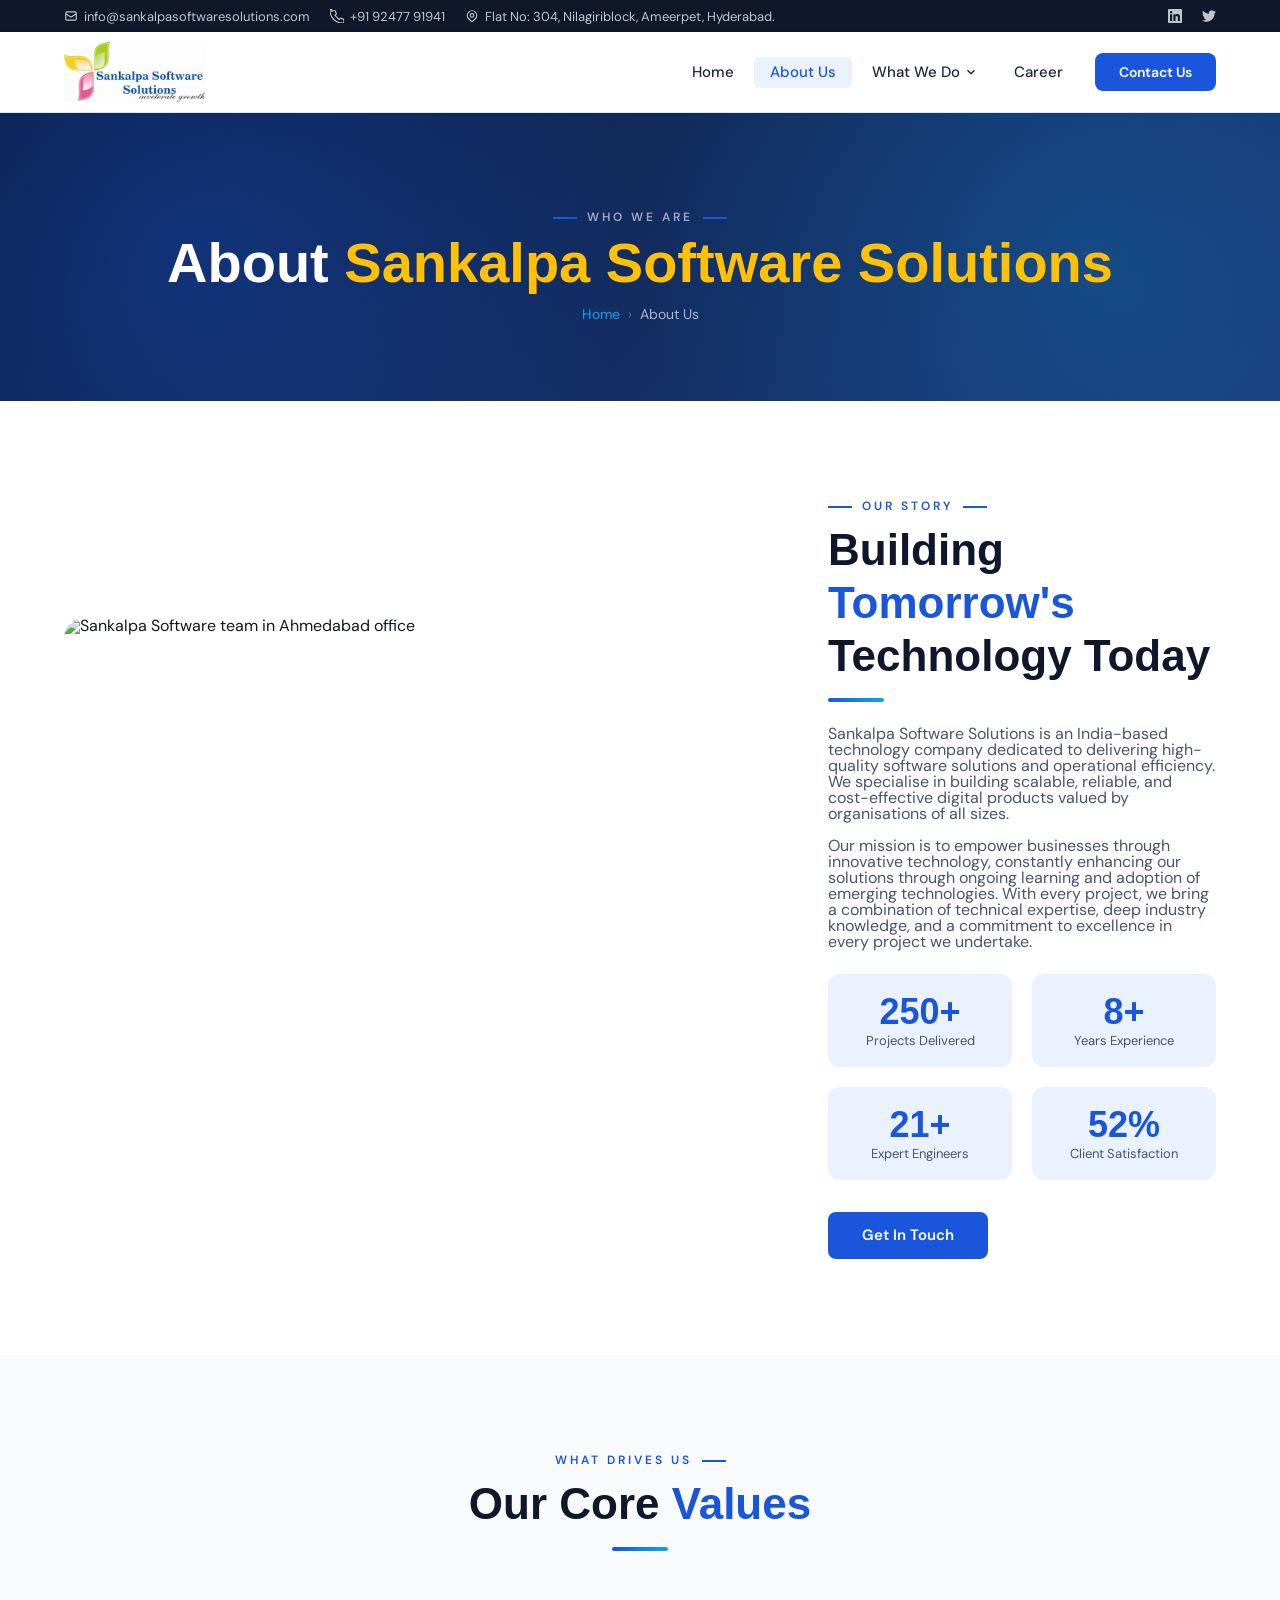
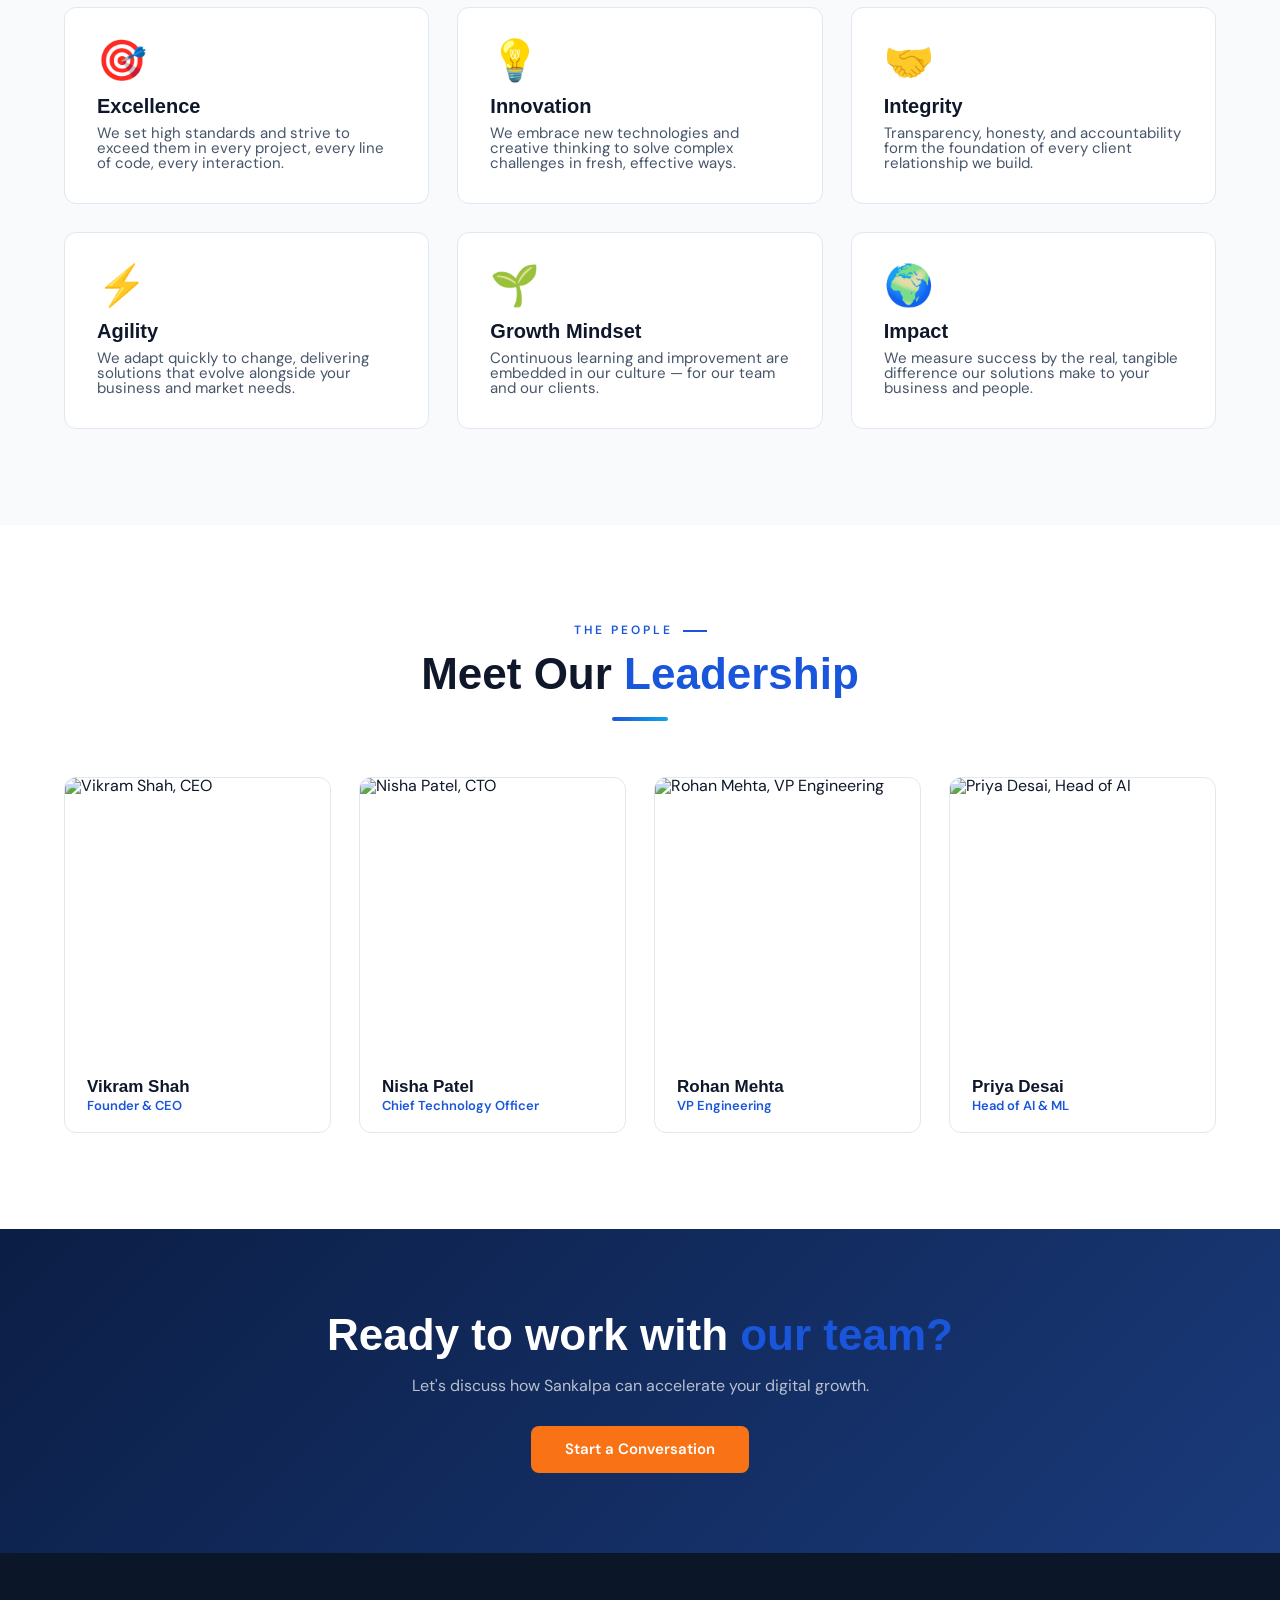
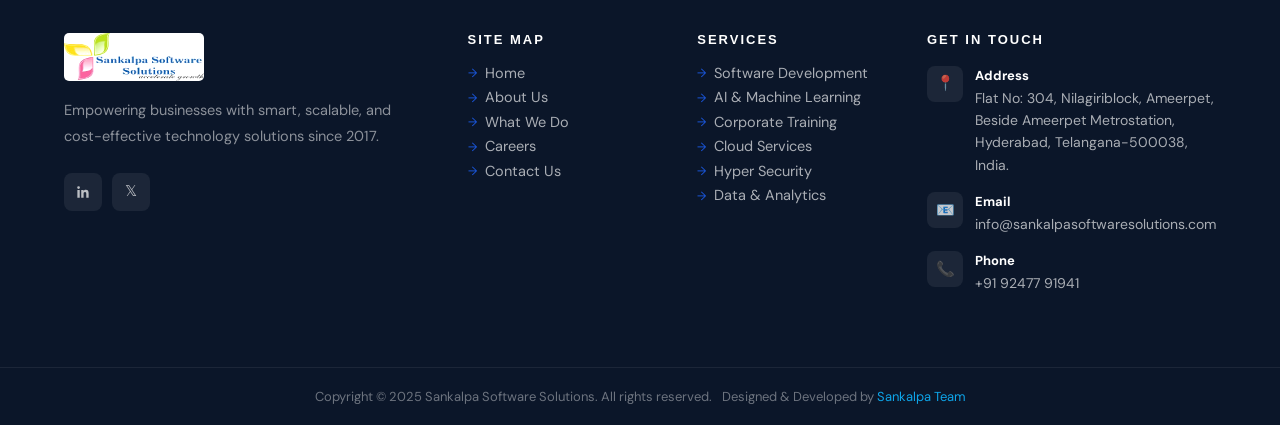
==== pages/about.html @ 9e786988 "Sankalpa software solutions first commitment Sankalpa software solutions first commitment, in this v" ====
<!DOCTYPE html>
<html lang="en">
<head>
  <meta charset="UTF-8" />
  <meta name="viewport" content="width=device-width, initial-scale=1.0" />
  <meta name="description" content="About Sankalpa Software Solutions – India's trusted technology partner for scalable software, AI/ML, cloud and corporate training solutions." />
  <meta name="keywords" content="about Sankalpa Software Solutions, IT company India, software company Ahmedabad" />
  <meta name="robots" content="index, follow" />
  <title>About Us | Sankalpa Software Solutions</title>
  <link rel="canonical" href="https://sankalpasoftware.com/pages/about.html" />
  <link rel="stylesheet" href="../css/style.css" />
  <link rel="stylesheet" href="../css/animations.css" />
</head>
<body>

<!-- TOP BAR -->
<div class="topbar">
  <div class="container">
    <div class="topbar-left">
      <span class="topbar-item"><svg width="14" height="14" fill="none" stroke="currentColor" stroke-width="2" viewBox="0 0 24 24" aria-hidden="true"><path d="M3 8l7.89 5.26a2 2 0 002.22 0L21 8M5 19h14a2 2 0 002-2V7a2 2 0 00-2-2H5a2 2 0 00-2 2v10a2 2 0 002 2z"/></svg><a href="mailto:info@sankalpasoftware.com">
        info@sankalpasoftwaresolutions.com</a></span>
      <span class="topbar-item"><svg width="14" height="14" fill="none" stroke="currentColor" stroke-width="2" viewBox="0 0 24 24" aria-hidden="true"><path d="M3 5a2 2 0 012-2h3.28a1 1 0 01.948.684l1.498 4.493a1 1 0 01-.502 1.21L8.5 10.5S9.5 12 12 14.5s4 3.5 4 3.5l1.113-1.724a1 1 0 011.21-.502l4.493 1.498A1 1 0 0124 18.72V22a2 2 0 01-2 2h-1C9.716 24 0 14.284 0 3V2a2 2 0 012-2h1z"/></svg><a href="tel:+919876543210">
        +91 92477 91941</a></span>
        <span class="topbar-item">
        <svg width="14" height="14" fill="none" stroke="currentColor" stroke-width="2" viewBox="0 0 24 24" aria-hidden="true">
          <path d="M17.657 16.657L13.414 20.9a1.998 1.998 0 01-2.827 0l-4.244-4.243a8 8 0 1111.314 0z"/><circle cx="12" cy="11" r="3"/></svg>
        Flat No: 304, Nilagiriblock, Ameerpet, Hyderabad.
        <!--  Flat No: 304, Nilagiriblock, Ameerpet, Beside Ameerpet Metrostation, Hyderabad, Telangana-500038. -->
      </span>
    </div>
    <div class="topbar-right">
      <a href="https://linkedin.com" target="_blank" rel="noopener noreferrer" aria-label="LinkedIn" class="topbar-item">
        <svg width="14" height="14" fill="currentColor" viewBox="0 0 24 24"><path d="M20.447 20.452h-3.554v-5.569c0-1.328-.027-3.037-1.852-3.037-1.853 0-2.136 1.445-2.136 2.939v5.667H9.351V9h3.414v1.561h.046c.477-.9 1.637-1.85 3.37-1.85 3.601 0 4.267 2.37 4.267 5.455v6.286zM5.337 7.433a2.062 2.062 0 01-2.063-2.065 2.064 2.064 0 112.063 2.065zm1.782 13.019H3.555V9h3.564v11.452zM22.225 0H1.771C.792 0 0 .774 0 1.729v20.542C0 23.227.792 24 1.771 24h20.451C23.2 24 24 23.227 24 22.271V1.729C24 .774 23.2 0 22.222 0h.003z"/></svg>
      </a>
      <a href="https://twitter.com" target="_blank" rel="noopener noreferrer" aria-label="Twitter" class="topbar-item">
        <svg width="14" height="14" fill="currentColor" viewBox="0 0 24 24"><path d="M23.953 4.57a10 10 0 01-2.825.775 4.958 4.958 0 002.163-2.723c-.951.555-2.005.959-3.127 1.184a4.92 4.92 0 00-8.384 4.482C7.69 8.095 4.067 6.13 1.64 3.162a4.822 4.822 0 00-.666 2.475c0 1.71.87 3.213 2.188 4.096a4.904 4.904 0 01-2.228-.616v.06a4.923 4.923 0 003.946 4.827 4.996 4.996 0 01-2.212.085 4.936 4.936 0 004.604 3.417 9.867 9.867 0 01-6.102 2.105c-.39 0-.779-.023-1.17-.067a13.995 13.995 0 007.557 2.209c9.053 0 13.998-7.496 13.998-13.985 0-.21 0-.42-.015-.63A9.935 9.935 0 0024 4.59z"/></svg>
      </a>
    </div>
  </div>
</div>

<!-- NAVBAR -->
<header>
  <nav class="navbar" role="navigation" aria-label="Main navigation">
    <div class="container">
      <a href="../index.html" class="nav-logo" aria-label="Sankalpa Software Solutions Home">
        <img src="../images/logo.png" alt="Sankalpa Software Solutions" width="140" height="52" />
      </a>
      <button class="hamburger" id="hamburger" aria-label="Toggle navigation menu" aria-expanded="false" aria-controls="navMenu">
        <span></span><span></span><span></span>
      </button>
      <ul class="nav-menu" id="navMenu" role="menubar">
        <li class="nav-item" role="none"><a href="../index.html" class="nav-link" role="menuitem">Home</a></li>
        <li class="nav-item" role="none"><a href="about.html" class="nav-link active" role="menuitem" aria-current="page">About Us</a></li>
        <li class="nav-item has-dropdown" role="none">
          <a href="services.html" class="nav-link" role="menuitem" aria-haspopup="true">What We Do <svg width="14" height="14" fill="none" stroke="currentColor" stroke-width="2.5" viewBox="0 0 24 24" aria-hidden="true"><polyline points="6 9 12 15 18 9"/></svg></a>
          <ul class="dropdown" role="menu">
            <li role="none"><a href="service-software.html" class="dropdown-item" role="menuitem"><span class="dropdown-icon">💻</span>Software Development</a></li>
            <li role="none"><a href="service-ai.html" class="dropdown-item" role="menuitem"><span class="dropdown-icon">🤖</span>AI &amp; Machine Learning</a></li>
            <li role="none"><a href="service-training.html" class="dropdown-item" role="menuitem"><span class="dropdown-icon">🎓</span>Corporate Training</a></li>
            <li role="none"><a href="service-cloud.html" class="dropdown-item" role="menuitem"><span class="dropdown-icon">☁️</span>Cloud Services</a></li>
            <li role="none"><a href="service-security.html" class="dropdown-item" role="menuitem"><span class="dropdown-icon">🔐</span>Hyper Security</a></li>
            <li role="none"><a href="service-analytics.html" class="dropdown-item" role="menuitem"><span class="dropdown-icon">📊</span>Data &amp; Analytics</a></li>
          </ul>
        </li>
        <li class="nav-item" role="none"><a href="career.html" class="nav-link" role="menuitem">Career</a></li>
        <li class="nav-item nav-cta" role="none"><a href="contact.html" class="btn btn-primary btn-sm" role="menuitem">Contact Us</a></li>
      </ul>
    </div>
  </nav>
</header>

<main id="main-content">

<!-- PAGE BANNER -->
<div class="page-banner" role="banner" aria-label="Page header">
  <div class="container page-banner-content">
    <p class="section-label" style="color:rgba(255,255,255,.6)">Who We Are</p>
    <h1>About <span>Sankalpa Software Solutions</span></h1>
    <nav class="breadcrumb" aria-label="Breadcrumb">
      <a href="../index.html">Home</a>
      <span class="breadcrumb-sep" aria-hidden="true">›</span>
      <span aria-current="page">About Us</span>
    </nav>
  </div>
</div>

<!-- MISSION / VISION -->
<section class="section" aria-labelledby="mission-heading">
  <div class="container">
    <div class="about-grid">
      <div class="reveal-left">
        <img src="https://images.unsplash.com/photo-1556761175-5973dc0f32e7?w=700&q=85&auto=format&fit=crop" alt="Sankalpa Software team in Ahmedabad office" width="700" height="520" loading="lazy" style="border-radius:20px; width:100%; height:520px; object-fit:cover;" />
      </div>
      <div class="reveal-right">
        <p class="section-label">Our Story</p>
        <h2 id="mission-heading" class="section-title">Building <span>Tomorrow's</span><br>Technology Today</h2>
        <div class="divider"></div>
        <p style="color:var(--mid);margin-bottom:16px;">Sankalpa Software Solutions is an India-based technology company dedicated to delivering high-quality software solutions and operational efficiency. We specialise in building scalable, reliable, and cost-effective digital products valued by organisations of all sizes.</p>
        <p style="color:var(--mid);margin-bottom:24px;">Our mission is to empower businesses through innovative technology, constantly enhancing our solutions through ongoing learning and adoption of emerging technologies. With every project, we bring a combination of technical expertise, deep industry knowledge, and a commitment to excellence in every project we undertake.</p>
        <div style="display:grid;grid-template-columns:1fr 1fr;gap:20px;margin-bottom:32px;">
          <div style="background:var(--blue-light);border-radius:var(--radius);padding:20px;text-align:center;">
            <div style="font-family:var(--font-head);font-size:36px;font-weight:800;color:var(--blue);" data-count="250" data-suffix="+">0+</div>
            <div style="font-size:13px;color:var(--mid);margin-top:4px;">Projects Delivered</div>
          </div>
          <div style="background:var(--blue-light);border-radius:var(--radius);padding:20px;text-align:center;">
            <div style="font-family:var(--font-head);font-size:36px;font-weight:800;color:var(--blue);" data-count="8" data-suffix="+">0+</div>
            <div style="font-size:13px;color:var(--mid);margin-top:4px;">Years Experience</div>
          </div>
          <div style="background:var(--blue-light);border-radius:var(--radius);padding:20px;text-align:center;">
            <div style="font-family:var(--font-head);font-size:36px;font-weight:800;color:var(--blue);" data-count="40" data-suffix="+">0+</div>
            <div style="font-size:13px;color:var(--mid);margin-top:4px;">Expert Engineers</div>
          </div>
          <div style="background:var(--blue-light);border-radius:var(--radius);padding:20px;text-align:center;">
            <div style="font-family:var(--font-head);font-size:36px;font-weight:800;color:var(--blue);" data-count="98" data-suffix="%">0%</div>
            <div style="font-size:13px;color:var(--mid);margin-top:4px;">Client Satisfaction</div>
          </div>
        </div>
        <a href="contact.html" class="btn btn-primary">Get In Touch</a>
      </div>
    </div>
  </div>
</section>

<!-- VALUES -->
<section class="section" style="background:var(--bg);" aria-labelledby="values-heading">
  <div class="container">
    <div class="section-header center reveal">
      <p class="section-label">What Drives Us</p>
      <h2 id="values-heading" class="section-title">Our Core <span>Values</span></h2>
      <div class="divider center"></div>
    </div>
    <div style="display:grid;grid-template-columns:repeat(3,1fr);gap:28px;" class="stagger-children">
      <div class="card reveal">
        <div style="font-size:40px;margin-bottom:16px;">🎯</div>
        <h3 style="font-size:20px;margin-bottom:10px;">Excellence</h3>
        <p style="color:var(--mid);font-size:15px;">We set high standards and strive to exceed them in every project, every line of code, every interaction.</p>
      </div>
      <div class="card reveal delay-1">
        <div style="font-size:40px;margin-bottom:16px;">💡</div>
        <h3 style="font-size:20px;margin-bottom:10px;">Innovation</h3>
        <p style="color:var(--mid);font-size:15px;">We embrace new technologies and creative thinking to solve complex challenges in fresh, effective ways.</p>
      </div>
      <div class="card reveal delay-2">
        <div style="font-size:40px;margin-bottom:16px;">🤝</div>
        <h3 style="font-size:20px;margin-bottom:10px;">Integrity</h3>
        <p style="color:var(--mid);font-size:15px;">Transparency, honesty, and accountability form the foundation of every client relationship we build.</p>
      </div>
      <div class="card reveal delay-3">
        <div style="font-size:40px;margin-bottom:16px;">⚡</div>
        <h3 style="font-size:20px;margin-bottom:10px;">Agility</h3>
        <p style="color:var(--mid);font-size:15px;">We adapt quickly to change, delivering solutions that evolve alongside your business and market needs.</p>
      </div>
      <div class="card reveal delay-4">
        <div style="font-size:40px;margin-bottom:16px;">🌱</div>
        <h3 style="font-size:20px;margin-bottom:10px;">Growth Mindset</h3>
        <p style="color:var(--mid);font-size:15px;">Continuous learning and improvement are embedded in our culture — for our team and our clients.</p>
      </div>
      <div class="card reveal delay-5">
        <div style="font-size:40px;margin-bottom:16px;">🌍</div>
        <h3 style="font-size:20px;margin-bottom:10px;">Impact</h3>
        <p style="color:var(--mid);font-size:15px;">We measure success by the real, tangible difference our solutions make to your business and people.</p>
      </div>
    </div>
  </div>
</section>

<!-- TEAM -->
<section class="section" aria-labelledby="team-heading">
  <div class="container">
    <div class="section-header center reveal">
      <p class="section-label">The People</p>
      <h2 id="team-heading" class="section-title">Meet Our <span>Leadership</span></h2>
      <div class="divider center"></div>
    </div>
    <div class="team-grid stagger-children">
      <div class="team-card reveal">
        <div class="team-img">
          <img src="https://images.unsplash.com/photo-1560250097-0b93528c311a?w=400&q=80&auto=format&fit=crop&crop=face" alt="Vikram Shah, CEO" loading="lazy" />
          <div class="team-overlay">
            <div class="team-social">
              <a href="#" class="social-link" aria-label="Vikram Shah LinkedIn" style="width:32px;height:32px;font-size:13px;">in</a>
            </div>
          </div>
        </div>
        <div class="team-body">
          <h3 class="team-name">Vikram Shah</h3>
          <p class="team-role">Founder &amp; CEO</p>
        </div>
      </div>
      <div class="team-card reveal delay-1">
        <div class="team-img">
          <img src="https://images.unsplash.com/photo-1573497019940-1c28c88b4f3e?w=400&q=80&auto=format&fit=crop&crop=face" alt="Nisha Patel, CTO" loading="lazy" />
          <div class="team-overlay"><div class="team-social"><a href="#" class="social-link" aria-label="Nisha Patel LinkedIn" style="width:32px;height:32px;font-size:13px;">in</a></div></div>
        </div>
        <div class="team-body">
          <h3 class="team-name">Nisha Patel</h3>
          <p class="team-role">Chief Technology Officer</p>
        </div>
      </div>
      <div class="team-card reveal delay-2">
        <div class="team-img">
          <img src="https://images.unsplash.com/photo-1507003211169-0a1dd7228f2d?w=400&q=80&auto=format&fit=crop&crop=face" alt="Rohan Mehta, VP Engineering" loading="lazy" />
          <div class="team-overlay"><div class="team-social"><a href="#" class="social-link" aria-label="Rohan Mehta LinkedIn" style="width:32px;height:32px;font-size:13px;">in</a></div></div>
        </div>
        <div class="team-body">
          <h3 class="team-name">Rohan Mehta</h3>
          <p class="team-role">VP Engineering</p>
        </div>
      </div>
      <div class="team-card reveal delay-3">
        <div class="team-img">
          <img src="https://images.unsplash.com/photo-1580489944761-15a19d654956?w=400&q=80&auto=format&fit=crop&crop=face" alt="Priya Desai, Head of AI" loading="lazy" />
          <div class="team-overlay"><div class="team-social"><a href="#" class="social-link" aria-label="Priya Desai LinkedIn" style="width:32px;height:32px;font-size:13px;">in</a></div></div>
        </div>
        <div class="team-body">
          <h3 class="team-name">Priya Desai</h3>
          <p class="team-role">Head of AI &amp; ML</p>
        </div>
      </div>
    </div>
  </div>
</section>

<!-- CTA -->
<section style="background:linear-gradient(135deg,#0B1E45,#1A3A7A);padding:80px 0;text-align:center;" aria-labelledby="cta-about-heading">
  <div class="container reveal">
    <h2 id="cta-about-heading" class="section-title" style="color:var(--white);margin-bottom:16px;">Ready to work with <span>our team?</span></h2>
    <p style="color:rgba(255,255,255,.7);margin-bottom:32px;font-size:16px;">Let's discuss how Sankalpa can accelerate your digital growth.</p>
    <a href="contact.html" class="btn btn-orange">Start a Conversation</a>
  </div>
</section>

</main>

<!-- FOOTER -->
<footer role="contentinfo">
  <div class="container">
    <div class="footer-grid">
      <div class="footer-about">
        <div class="footer-logo"><img src="../images/logo.png" alt="Sankalpa Software Solutions" width="140" height="52" loading="lazy" /></div>
        <p>Empowering businesses with smart, scalable, and cost-effective technology solutions since 2017.</p>
        <div class="social-links" aria-label="Social media links">
          <a href="https://linkedin.com" target="_blank" rel="noopener noreferrer" class="social-link" aria-label="LinkedIn"><svg width="16" height="16" fill="currentColor" viewBox="0 0 24 24"><path d="M20.447 20.452h-3.554v-5.569c0-1.328-.027-3.037-1.852-3.037-1.853 0-2.136 1.445-2.136 2.939v5.667H9.351V9h3.414v1.561h.046c.477-.9 1.637-1.85 3.37-1.85 3.601 0 4.267 2.37 4.267 5.455v6.286zM5.337 7.433a2.062 2.062 0 01-2.063-2.065 2.064 2.064 0 112.063 2.065zm1.782 13.019H3.555V9h3.564v11.452z"/></svg></a>
          <a href="https://twitter.com" target="_blank" rel="noopener noreferrer" class="social-link" aria-label="Twitter">𝕏</a>
        </div>
      </div>
      <div>
        <h3 class="footer-heading">Site Map</h3>
        <nav aria-label="Footer navigation" class="footer-links">
          <a href="../index.html" class="footer-link">Home</a>
          <a href="about.html" class="footer-link">About Us</a>
          <a href="services.html" class="footer-link">What We Do</a>
          <a href="career.html" class="footer-link">Careers</a>
          <a href="contact.html" class="footer-link">Contact Us</a>
        </nav>
      </div>
      <div>
        <h3 class="footer-heading">Services</h3>
        <nav aria-label="Services footer nav" class="footer-links">
          <a href="service-software.html" class="footer-link">Software Development</a>
          <a href="service-ai.html" class="footer-link">AI &amp; Machine Learning</a>
          <a href="service-training.html" class="footer-link">Corporate Training</a>
          <a href="service-cloud.html" class="footer-link">Cloud Services</a>
          <a href="service-security.html" class="footer-link">Hyper Security</a>
          <a href="service-analytics.html" class="footer-link">Data &amp; Analytics</a>
        </nav>
      </div>
      <div>
        <h3 class="footer-heading">Get In Touch</h3>
        <!-- <address style="font-style:normal;">
          <div class="footer-contact-item"><div class="footer-contact-icon" aria-hidden="true">📍</div><div class="footer-contact-text"><strong>Address</strong> Flat No: 304, Nilagiriblock, Ameerpet, Beside Ameerpet Metrostation, Hyderabad, Telangana-500038, India./div></div>
          <div class="footer-contact-item"><div class="footer-contact-icon" aria-hidden="true">📧</div><div class="footer-contact-text"><strong>Email</strong><a href="mailto:info@sankalpasoftware.com" style="color:rgba(255,255,255,.65)">info@sankalpasoftwaresolutions.com</a></div></div>
          <div class="footer-contact-item"><div class="footer-contact-icon" aria-hidden="true">📞</div><div class="footer-contact-text"><strong>Phone</strong><a href="tel:+9192477 91941" style="color:rgba(255,255,255,.65)">+91 92477 91941</a></div></div>
        </address> -->
         <address style="font-style:normal;">
          <div class="footer-contact-item">
            <div class="footer-contact-icon" aria-hidden="true">📍</div>
            <div class="footer-contact-text">
              <strong>Address</strong>
              Flat No: 304, Nilagiriblock, Ameerpet, Beside Ameerpet Metrostation, Hyderabad, Telangana-500038, India.
            </div>
          </div>
          <div class="footer-contact-item">
            <div class="footer-contact-icon" aria-hidden="true">📧</div>
            <div class="footer-contact-text">
              <strong>Email</strong>
              <a href="mailto:info@sankalpasoftware.com" style="color:rgba(255,255,255,.65)">info@sankalpasoftwaresolutions.com</a>
            </div>
          </div>
          <div class="footer-contact-item">
            <div class="footer-contact-icon" aria-hidden="true">📞</div>
            <div class="footer-contact-text">
              <strong>Phone</strong>
              <a href="tel:+919876543210" style="color:rgba(255,255,255,.65)">
               +91 92477 91941</a>
            </div>
          </div>
        </address>
      </div>
    </div>
  </div>
  <div class="footer-bottom">
    <div class="container" style="display:flex;justify-content:space-between;align-items:center;flex-wrap:wrap;gap:10px;">
      <p>Copyright &copy; 2025 Sankalpa Software Solutions. All rights reserved.</p>
      <p>Designed &amp; Developed by <a href="#">Sankalpa Team</a></p>
    </div>
  </div>
</footer>
<button id="backToTop" aria-label="Back to top"><svg width="20" height="20" fill="none" stroke="currentColor" stroke-width="2.5" viewBox="0 0 24 24" aria-hidden="true"><path d="M5 15l7-7 7 7"/></svg></button>
<script src="../js/main.js"></script>
</body>
</html>
---- css/style.css ----
/* ============================================================
   SANKALPA SOFTWARE SOLUTIONS — Main Stylesheet
   W3C Compliant | Responsive | Accessible
   ============================================================ */

@import url('https://fonts.googleapis.com/css2?family=Syne:wght@400;500;600;700;800&family=DM+Sans:ital,wght@0,300;0,400;0,500;0,600;1,400&display=swap');

/* ─── CSS VARIABLES ─── */
:root {
  --blue:       #1A56DB;
  --blue-dark:  #1241a8;
  --blue-light: #EBF2FF;
  --teal:       #0EA5E9;
  --orange:     #F97316;
  --yellow:     #FFC107;
  --pink:       #EC4899;
  --green:      #10B981;
  --dark:       #0F172A;
  --dark-2:     #1E293B;
  --mid:        #475569;
  --light:      #94A3B8;
  --border:     #E2E8F0;
  --bg:         #F8FAFC;
  --white:      #FFFFFF;

  --font-head:  'Roboto', sans-serif;
  --font-body:  'DM Sans', inter;

  --radius-sm:  6px;
  --radius:     12px;
  --radius-lg:  20px;
  --radius-xl:  32px;

  --shadow-sm:  0 1px 4px rgba(0,0,0,.06);
  --shadow:     0 4px 20px rgba(0,0,0,.08);
  --shadow-lg:  0 16px 48px rgba(0,0,0,.12);
  --shadow-xl:  0 32px 80px rgba(0,0,0,.18);

  --transition: all .3s cubic-bezier(.4,0,.2,1);
  --transition-slow: all .6s cubic-bezier(.4,0,.2,1);
}

/* ─── RESET & BASE ─── */
*, *::before, *::after { box-sizing: border-box; margin: 0; padding: 0; }
html { scroll-behavior: smooth; font-size: 16px; }
body {
  font-family: var(--font-body);
  color: var(--dark);
  background: var(--white);
  line-height: 1.0;
  overflow-x: hidden;
}
img { max-width: 100%; height: auto; display: block; }
a { text-decoration: none; color: inherit; transition: var(--transition); }
ul, ol { list-style: none; }
button { cursor: pointer; font-family: var(--font-body); }
h1,h2,h3,h4,h5,h6 { font-family: var(--font-head); line-height: 1.00; }

/* ─── UTILITIES ─── */
.container { max-width: 1200px; 
  margin: 0 auto; 
  /* left: 100px; */
  /* padding: 0 200px;  */
  padding: 0 24px;

}
header {
  background: var(--bg-white);
  box-shadow: var(--shadow-sm);
  position: sticky;
  top: 0;
  z-index: 1000;
  border-bottom: 3px solid var(--accent);
}
.container-wide { max-width: 1400px; margin: 0 auto; padding: 0 24px; }
.section { padding: 96px 0; }
.section-sm { padding: 64px 0; }
.text-center { text-align: center; }
.text-white { color: var(--white); }

/* Section Headers */
.section-label {
  display: inline-block;
  font-size: 12px;
  font-weight: 600;
  letter-spacing: 3px;
  text-transform: uppercase;
  color: var(--blue);
  margin-bottom: 12px;
  position: relative;
}
.section-label::before {
  content: '';
  display: inline-block;
  width: 24px; height: 2px;
  background: var(--blue);
  vertical-align: middle;
  margin-right: 10px;
}
.section-label::after{
  content: '';
  display: inline-block;
  width: 24px; height: 2px;
  background: var(--blue);
  vertical-align: middle;
  margin-left: 10px;
}
.section-title {
  font-size: clamp(28px, 4vw, 44px);
  font-weight: 800;
  color: var(--dark);
  margin-bottom: 16px;
  line-height: 1.2;
}
.section-title span { color: var(--blue); }
.section-subtitle {
  font-size: 17px;
  color: var(--mid);
  max-width: 600px;
  line-height: 1.8;
  text-align: center;
  margin: 0 auto;
}
.section-header { margin-bottom: 56px; }
.section-header.center { text-align: center; }
.section-header.center .section-subtitle { margin: 0 auto; }
.section-header.center .section-label::before { display: none; }

/* Divider */
.divider {
  width: 56px; height: 4px;
  background: linear-gradient(90deg, var(--blue), var(--teal));
  border-radius: 2px;
  margin: 16px 0 24px;
}
.divider.center { margin: 16px auto 24px; }

/* ─── BUTTONS ─── */
.btn {
  display: inline-flex;
  align-items: center;
  gap: 8px;
  padding: 14px 32px;
  border-radius: 8px;
  font-size: 15px;
  font-weight: 600;
  font-family: var(--font-body);
  border: 2px solid transparent;
  transition: var(--transition);
  position: relative;
  overflow: hidden;
}
.btn::before {
  content: '';
  position: absolute;
  inset: 0;
  background: rgba(255,255,255,.15);
  transform: translateX(-100%);
  transition: transform .4s ease;
}
.btn:hover::before { transform: translateX(0); }
.btn:focus-visible { outline: 3px solid var(--blue); outline-offset: 3px; }

.btn-primary {
  background: var(--blue);
  color: var(--white);
}
.btn-primary:hover {
  background: var(--blue-dark);
  transform: translateY(-2px);
  box-shadow: 0 8px 24px rgba(26,86,219,.35);
}
.btn-outline {
  background: transparent;
  color: var(--white);
  border-color: rgba(255,255,255,.5);
}
.btn-outline:hover {
  background: var(--white);
  color: var(--blue);
  border-color: var(--white);
  transform: translateY(-2px);
}
.btn-outline-blue {
  background: transparent;
  color: var(--blue);
  border-color: var(--blue);
}
.btn-outline-blue:hover {
  background: var(--blue);
  color: var(--white);
  transform: translateY(-2px);
  box-shadow: 0 8px 24px rgba(26,86,219,.25);
}
.btn-orange {
  background: var(--orange);
  color: var(--white);
}
.btn-orange:hover {
  background: #ea6c0a;
  transform: translateY(-2px);
  box-shadow: 0 8px 24px rgba(249,115,22,.35);
}
.btn-sm { padding: 10px 22px; font-size: 14px; }
.btn-icon { width: 44px; height: 44px; padding: 0; display: inline-flex; align-items: center; justify-content: center; border-radius: 50%; }

/* ─── BADGE ─── */
.badge {
  display: inline-flex;
  align-items: center;
  gap: 6px;
  padding: 5px 14px;
  border-radius: 20px;
  font-size: 13px;
  font-weight: 600;
}
.badge-blue { background: var(--blue-light); color: var(--blue); }
.badge-green { background: #ECFDF5; color: var(--green); }
.badge-orange { background: #FFF7ED; color: var(--orange); }

/* ─── CARD ─── */
.card {
  background: var(--white);
  border-radius: var(--radius);
  border: 1px solid var(--border);
  padding: 32px;
  transition: var(--transition);
  position: relative;
  overflow: hidden;
}
.card:hover {
  box-shadow: var(--shadow-lg);
  border-color: transparent;
  transform: translateY(-4px);
}
.card::after {
  content: '';
  position: absolute;
  bottom: 0; left: 0; right: 0;
  height: 3px;
  background: linear-gradient(90deg, var(--blue), var(--teal));
  transform: scaleX(0);
  transition: transform .3s ease;
  transform-origin: left;
}
.card:hover::after { transform: scaleX(1); }

/* ─── SCROLL ANIMATION BASE ─── */
.reveal {
  opacity: 0;
  transform: translateY(36px);
  transition: opacity .7s ease, transform .7s ease;
}
.reveal.visible {
  opacity: 1;
  transform: translateY(0);
}
.reveal-left {
  opacity: 0;
  transform: translateX(-40px);
  transition: opacity .7s ease, transform .7s ease;
}
.reveal-left.visible { opacity: 1; transform: translateX(0); }
.reveal-right {
  opacity: 0;
  transform: translateX(40px);
  transition: opacity .7s ease, transform .7s ease;
}
.reveal-right.visible { opacity: 1; transform: translateX(0); }

.delay-1 { transition-delay: .1s; }
.delay-2 { transition-delay: .2s; }
.delay-3 { transition-delay: .3s; }
.delay-4 { transition-delay: .4s; }
.delay-5 { transition-delay: .5s; }

/* ─── PULSE DOT ─── */
@keyframes pulse-ring {
  0% { transform: scale(1); opacity: .6; }
  100% { transform: scale(1.8); opacity: 0; }
}
.pulse-dot {
  position: relative;
  display: inline-block;
  width: 12px; height: 12px;
  border-radius: 50%;
  background: var(--green);
}
.pulse-dot::after {
  content: '';
  position: absolute;
  inset: 0;
  border-radius: 50%;
  background: var(--green);
  animation: pulse-ring 1.5s ease-out infinite;
}

/* ─── TOP BAR ─── */
.topbar {
  background: var(--dark);
  color: rgba(255,255,255,.75);
  font-size: 13px;
  padding: 9px 0;

  /*  */
  position: relative; /* ensure it scrolls normally */
  z-index: 1;
}
.topbar .container {
  display: flex;
  justify-content: space-between;
  align-items: center;
  gap: 16px;
  flex-wrap: wrap;
}
.topbar-left, .topbar-right {
  display: flex;
  align-items: center;
  gap: 20px;
  flex-wrap: wrap;
}
.topbar a { color: rgba(255,255,255,.75); }
.topbar a:hover { color: var(--teal); }
.topbar-item { display: flex; align-items: center; gap: 6px; }
.topbar-item svg { flex-shrink: 0; }

/* ─── HEADER / NAVBAR ─── */
.navbar {
  background: var(--white);
  position: sticky;
  top: 0;
  z-index: 1000;
  box-shadow: 0 1px 0 var(--border);
  transition: var(--transition);
  
    /*  */
  position: sticky;
  top: 0;
  z-index: 1000;
}
.navbar.scrolled {
  box-shadow: var(--shadow);
  box-shadow: 0 4px 20px rgba(0,0,0,.08);
    backdrop-filter: blur(10px);
  -webkit-backdrop-filter: blur(10px);
}
.navbar .container {
  display: flex;
  align-items: center;
  justify-content: space-between;
  height: 80px;
}
.nav-logo {
  display: flex;
  align-items: center;
  gap: 10px;
  flex-shrink: 0;
}
.nav-logo img { height: 60px; width: auto; }

.nav-menu {
  display: flex;
  align-items: center;
  gap: 4px;
}
.nav-item { position: relative; }
.nav-link {
  display: flex;
  align-items: center;
  gap: 4px;
  padding: 8px 16px;
  font-size: 15px;
  font-weight: 500;
  color: var(--dark-2);
  border-radius: var(--radius-sm);
  transition: var(--transition);
  white-space: nowrap;
}
.nav-link:hover, .nav-link.active {
  color: var(--blue);
  background: var(--blue-light);
}
.nav-link svg { transition: transform .2s ease; }
.nav-item:hover .nav-link svg { transform: rotate(180deg); }

/* Dropdown */
.dropdown {
  position: absolute;
  top: calc(100% + 8px);
  left: 0;
  min-width: 240px;
  background: var(--white);
  border-radius: var(--radius);
  box-shadow: var(--shadow-xl);
  border: 1px solid var(--border);
  padding: 8px;
  opacity: 0;
  visibility: hidden;
  transform: translateY(-8px);
  transition: var(--transition);
  z-index: 200;
}
.nav-item:hover .dropdown {
  opacity: 1;
  visibility: visible;
  transform: translateY(0);
}
.dropdown-item {
  display: flex;
  align-items: center;
  gap: 12px;
  padding: 11px 16px;
  border-radius: var(--radius-sm);
  font-size: 14.5px;
  font-weight: 500;
  color: var(--dark-2);
  transition: var(--transition);
}
.dropdown-item:hover {
  background: var(--blue-light);
  color: var(--blue);
}
.dropdown-icon {
  width: 32px; height: 32px;
  border-radius: 8px;
  background: var(--blue-light);
  display: flex;
  align-items: center;
  justify-content: center;
  flex-shrink: 0;
  color: var(--blue);
  font-size: 16px;
  transition: var(--transition);
}
.dropdown-item:hover .dropdown-icon {
  background: var(--blue);
  color: var(--white);
}

.nav-cta { margin-left: 12px; }

/* Hamburger */
.hamburger {
  display: none;
  flex-direction: column;
  gap: 5px;
  background: none;
  border: none;
  padding: 8px;
  cursor: pointer;
  z-index: 1100;
}
.hamburger span {
  display: block;
  width: 24px; height: 2px;
  background: var(--dark);
  border-radius: 2px;
  transition: var(--transition);
}
.hamburger.open span:nth-child(1) { transform: translateY(7px) rotate(45deg); }
.hamburger.open span:nth-child(2) { opacity: 0; }
.hamburger.open span:nth-child(3) { transform: translateY(-7px) rotate(-45deg); }

/* ─── HERO ─── */
.hero {
  position: relative;
  overflow: hidden;
  min-height: 90vh;
  display: flex;
  align-items: center;
}
.hero-slider {
  position: relative;
  width: 100%;
  min-height: 90vh;
  overflow: hidden;
}
.hero-slide {
  position: absolute;
  inset: 0;
  display: flex;
  align-items: center;
  opacity: 0;
  transition: opacity 1s ease;
  pointer-events: none;
}
.hero-slide.active { opacity: 1; pointer-events: all; }
.hero-bg {
  position: absolute;
  inset: 0;
  background-size: cover;
  background-position: center;
  transform: scale(1.06);
  transition: transform 7s ease;
}
.hero-slide.active .hero-bg { transform: scale(1); }
.hero-overlay {
  position: absolute;
  inset: 0;
  background: linear-gradient(105deg, rgba(10,20,50,.85) 0%, rgba(10,20,50,.55) 55%, rgba(10,20,50,.25) 100%);
}
.hero-content {
  position: relative;
  z-index: 2;
  color: var(--white);
  max-width: 680px;
  padding-top: 40px;
}
.hero-tag {
  display: inline-flex;
  align-items: center;
  gap: 8px;
  background: rgba(255,255,255,.12);
  backdrop-filter: blur(8px);
  border: 1px solid rgba(255,255,255,.2);
  color: rgba(255,255,255,.9);
  padding: 7px 18px;
  border-radius: 40px;
  font-size: 13px;
  font-weight: 600;
  letter-spacing: 1px;
  text-transform: uppercase;
  margin-bottom: 24px;
}
.hero-title {
  font-size: clamp(34px, 5vw, 62px);
  font-weight: 700;
  line-height: 1.0;
  margin-bottom: 20px;
}
.hero-title em {
  font-style: normal;
  color: var(--yellow);
}
.hero-subtitle {
  font-size: 18px;
  line-height: 1.8;
  opacity: .88;
  margin-bottom: 36px;
  max-width: 520px;
}
.hero-actions { display: flex; gap: 16px; flex-wrap: wrap; }
.hero-controls {
  position: absolute;
  bottom: 40px;
  left: 50%;
  transform: translateX(-50%);
  z-index: 10;
  display: flex;
  gap: 10px;
  align-items: center;
}
.hero-dot {
  width: 10px; height: 10px;
  border-radius: 50%;
  background: rgba(255,255,255,.4);
  border: none;
  cursor: pointer;
  transition: var(--transition);
}
.hero-dot.active {
  background: var(--white);
  width: 28px;
  border-radius: 5px;
}
.hero-arrows {
  position: absolute;
  top: 50%;
  transform: translateY(-50%);
  width: 100%;
  display: flex;
  justify-content: space-between;
  padding: 0 20px;
  z-index: 10;
}
.hero-arrow {
  width: 48px; height: 48px;
  border-radius: 50%;
  background: rgba(255,255,255,.15);
  backdrop-filter: blur(8px);
  border: 1px solid rgba(255,255,255,.3);
  color: var(--white);
  display: flex;
  align-items: center;
  justify-content: center;
  transition: var(--transition);
}
.hero-arrow:hover {
  background: var(--blue);
  border-color: var(--blue);
}

/* ─── STATS BAR ─── */
.stats-bar {
  background: linear-gradient(135deg, #0B1E45 0%, #1A3A7A 50%, #0B1E45 100%);
  padding: 0;
}
.stats-grid {
  display: grid;
  grid-template-columns: repeat(4, 1fr);
}
.stat-item {
  padding: 40px 24px;
  text-align: center;
  border-right: 1px solid rgba(255,255,255,.1);
  position: relative;
  overflow: hidden;
}
.stat-item::before {
  content: '';
  position: absolute;
  bottom: 0; left: 50%; transform: translateX(-50%);
  width: 0; height: 3px;
  background: linear-gradient(90deg, var(--blue), var(--teal));
  transition: width .4s ease;
}
.stat-item:hover::before { width: 80%; }
.stat-item:last-child { border-right: none; }
.stat-number {
  font-family: var(--font-head);
  font-size: 48px;
  font-weight: 800;
  color: var(--white);
  line-height: 1;
  margin-bottom: 6px;
}
.stat-number span { color: var(--yellow); }
.stat-label {
  font-size: 13px;
  color: rgba(255,255,255,.65);
  letter-spacing: 1px;
  text-transform: uppercase;
}

/* ─── WELCOME / INTRO ─── */
.welcome-section {
  background: var(--bg);
  padding: 80px 0;
}
.welcome-inner {
  text-align: center;
  max-width: 700px;
  margin: 0 auto;
}
.welcome-inner .section-title { font-size: clamp(28px, 3.5vw, 42px); }

/* ─── SERVICES ─── */
.services-section {
  background: var(--dark);
  position: relative;
  overflow: hidden;
}
.services-bg-pattern {
  position: absolute;
  inset: 0;
  background-image:
    radial-gradient(circle at 20% 20%, rgba(26,86,219,.15) 0%, transparent 50%),
    radial-gradient(circle at 80% 80%, rgba(14,165,233,.12) 0%, transparent 50%);
}
.services-grid {
  display: grid;
  grid-template-columns: repeat(3, 1fr);
  gap: 24px;
}
.service-card {
  background: rgba(255,255,255,.04);
  border: 1px solid rgba(255,255,255,.08);
  border-radius: var(--radius);
  padding: 32px;
  transition: var(--transition);
  position: relative;
  overflow: hidden;
  cursor: pointer;
}
.service-card::before {
  content: '';
  position: absolute;
  inset: 0;
  background: linear-gradient(135deg, rgba(26,86,219,.15), rgba(14,165,233,.08));
  opacity: 0;
  transition: opacity .3s ease;
}
.service-card:hover {
  border-color: rgba(26,86,219,.4);
  transform: translateY(-4px);
  box-shadow: 0 20px 60px rgba(0,0,0,.3);
}
.service-card:hover::before { opacity: 1; }
.service-card.featured {
  background: var(--blue);
  border-color: var(--blue);
}
.service-card.featured::before { display: none; }
.service-icon {
  width: 56px; height: 56px;
  border-radius: 14px;
  background: rgba(255,255,255,.1);
  display: flex;
  align-items: center;
  justify-content: center;
  margin-bottom: 20px;
  font-size: 24px;
  transition: var(--transition);
  position: relative;
  z-index: 1;
}
.service-card:hover .service-icon {
  background: var(--blue);
  transform: scale(1.1) rotate(5deg);
}
.service-card.featured .service-icon { background: rgba(255,255,255,.2); }
.service-title {
  font-size: 18px;
  font-weight: 700;
  color: var(--white);
  margin-bottom: 10px;
  position: relative;
  z-index: 1;
}
.service-desc {
  font-size: 14px;
  color: rgba(255,255,255,.6);
  line-height: 1.7;
  position: relative;
  z-index: 1;
}
.service-card.featured .service-desc { color: rgba(255,255,255,.85); }
.service-link {
  display: inline-flex;
  align-items: center;
  gap: 6px;
  margin-top: 20px;
  font-size: 13px;
  font-weight: 600;
  color: var(--teal);
  position: relative;
  z-index: 1;
  transition: var(--transition);
}
.service-link:hover { gap: 10px; color: var(--white); }
.service-card.featured .service-link { color: rgba(255,255,255,.9); }

/* ─── ABOUT ─── */
.about-grid {
  display: grid;
  grid-template-columns: 1fr 1fr;
  gap: 64px;
  align-items: center;
}
.about-img-wrap {
  position: relative;
  border-radius: var(--radius-lg);
  overflow: hidden;
}
.about-img-wrap img {
  width: 100%;
  height: 520px;
  object-fit: cover;
  border-radius: var(--radius-lg);
}
.about-img-badge {
  position: absolute;
  bottom: 28px;
  right: 28px;
  background: var(--white);
  border-radius: var(--radius);
  padding: 16px 22px;
  box-shadow: var(--shadow-lg);
  text-align: center;
  min-width: 140px;
}
.about-img-badge-number {
  font-family: var(--font-head);
  font-size: 36px;
  font-weight: 800;
  color: var(--blue);
  line-height: 1;
}
.about-img-badge-text {
  font-size: 12px;
  color: var(--mid);
  margin-top: 4px;
}
.about-features { margin: 28px 0; }
.about-feature {
  display: flex;
  gap: 16px;
  padding: 16px 0;
  border-bottom: 1px solid var(--border);
}
.about-feature:last-child { border-bottom: none; }
.about-feature-icon {
  width: 44px; height: 44px;
  border-radius: 10px;
  background: var(--blue-light);
  display: flex;
  align-items: center;
  justify-content: center;
  flex-shrink: 0;
  color: var(--blue);
  font-size: 20px;
  transition: var(--transition);
}
.about-feature:hover .about-feature-icon {
  background: var(--blue);
  color: var(--white);
  transform: scale(1.1);
}
.about-feature-title { font-weight: 700; font-size: 16px; margin-bottom: 4px; }
.about-feature-desc { font-size: 14px; color: var(--mid); }

/* ─── CTA SECTION ─── */
.cta-section {
  position: relative;
  overflow: hidden;
  padding: 0;
}
.cta-grid {
  display: grid;
  grid-template-columns: 1fr 1fr;
  min-height: 480px;
}
.cta-left {
  position: relative;
  overflow: hidden;
}
.cta-left img {
  width: 100%;
  height: 100%;
  object-fit: cover;
}
.cta-right {
  background: var(--dark);
  padding: 72px 64px;
  /* display: flex; */
  flex-direction: column;
  justify-content: center;
  position: relative;
  overflow: hidden;
}
.cta-right::before {
  content: '';
  position: absolute;
  top: -100px; right: -100px;
  width: 400px; height: 400px;
  border-radius: 50%;
  background: radial-gradient(circle, rgba(26,86,219,.2) 0%, transparent 70%);
}
.cta-right .section-title { color: var(--white); }

/* ─── CAREERS ─── */
.careers-perks {
  display: flex;
  flex-wrap: wrap;
  gap: 20px;
  margin: 32px 0;
}
.perk-item {
  display: flex;
  flex-direction: column;
  align-items: center;
  gap: 10px;
  flex: 1;
  min-width: 120px;
  text-align: center;
}
.perk-icon {
  width: 60px; height: 60px;
  border-radius: 14px;
  background: var(--blue-light);
  display: flex;
  align-items: center;
  justify-content: center;
  font-size: 26px;
  transition: var(--transition);
}
.perk-item:hover .perk-icon { background: var(--blue); transform: translateY(-4px); }
.perk-label { font-size: 13px; font-weight: 600; color: var(--dark); }

/* ─── TESTIMONIALS ─── */
.testimonials-section { background: var(--bg); }
.testimonials-slider-wrap { overflow: hidden; }
.testimonials-track {
  display: flex;
  gap: 28px;
  transition: transform .5s ease;
}
.testimonial-card {
  flex: 0 0 calc(50% - 14px);
  background: var(--white);
  border-radius: var(--radius);
  padding: 36px;
  border: 1px solid var(--border);
  position: relative;
  transition: var(--transition);
}
.testimonial-card:hover {
  box-shadow: var(--shadow-lg);
  border-color: transparent;
}
.quote-icon {
  font-size: 48px;
  color: var(--blue);
  font-family: Georgia, serif;
  line-height: 1;
  margin-bottom: 12px;
  opacity: .2;
}
.testimonial-text {
  font-size: 15px;
  line-height: 1.8;
  color: var(--mid);
  margin-bottom: 24px;
  font-style: italic;
}
.testimonial-author {
  display: flex;
  align-items: center;
  gap: 14px;
}
.author-avatar {
  width: 52px; height: 52px;
  border-radius: 50%;
  object-fit: cover;
  border: 3px solid var(--blue-light);
}
.author-name { font-weight: 700; font-size: 15px; }
.author-role { font-size: 13px; color: var(--mid); }
.stars { color: var(--yellow); font-size: 14px; margin-bottom: 6px; }
.testi-nav {
  display: flex;
  justify-content: center;
  gap: 10px;
  margin-top: 40px;
}
.testi-dot {
  width: 8px; height: 8px;
  border-radius: 50%;
  background: var(--border);
  border: none;
  cursor: pointer;
  transition: var(--transition);
}
.testi-dot.active { background: var(--blue); width: 24px; border-radius: 4px; }

/* ─── FOOTER ─── */
footer {
  background: #0B1629;
  color: rgba(255,255,255,.75);
  padding: 80px 0 0;
}
.footer-grid {
  display: grid;
  grid-template-columns: 2fr 1fr 1fr 1.5fr;
  gap: 56px;
  margin-bottom: 56px;
}
.footer-about p {
  font-size: 14.5px;
  line-height: 1.8;
  margin: 16px 0 24px;
  opacity: .7;
}
.footer-logo { display: flex; align-items: center; gap: 10px; }
.footer-logo img { height: 48px; filter: brightness(1.1); 
 border-radius: 5px; border-color: #fff;}
.footer-heading {
  font-size: 13px;
  font-weight: 700;
  letter-spacing: 2px;
  text-transform: uppercase;
  color: var(--white);
  margin-bottom: 20px;
}
.footer-links { display: flex; flex-direction: column; gap: 10px; }
.footer-link {
  font-size: 14.5px;
  color: rgba(255,255,255,.65);
  display: flex;
  align-items: center;
  gap: 8px;
  transition: var(--transition);
}
.footer-link::before {
  content: '→';
  font-size: 12px;
  color: var(--blue);
  transition: var(--transition);
}
.footer-link:hover { color: var(--white); padding-left: 4px; }
.footer-contact-item {
  display: flex;
  gap: 12px;
  margin-bottom: 16px;
  font-size: 14px;
}
.footer-contact-icon {
  width: 36px; height: 36px;
  border-radius: 8px;
  background: rgba(255,255,255,.07);
  display: flex;
  align-items: center;
  justify-content: center;
  flex-shrink: 0;
  font-size: 15px;
}
.footer-contact-text { line-height: 1.6; color: rgba(255,255,255,.65); }
.footer-contact-text strong { color: var(--white); font-size: 13px; display: block; }
.social-links { display: flex; gap: 10px; }
.social-link {
  width: 38px; height: 38px;
  border-radius: 8px;
  background: rgba(255,255,255,.07);
  display: flex;
  align-items: center;
  justify-content: center;
  font-size: 15px;
  color: rgba(255,255,255,.7);
  transition: var(--transition);
  text-decoration: none;
}
.social-link:hover { background: var(--blue); color: var(--white); transform: translateY(-2px); }
.footer-bottom {
  border-top: 1px solid rgba(255,255,255,.07);
  padding: 22px 0;
  display: flex;
  justify-content: space-between;
  align-items: center;
  flex-wrap: wrap;
  gap: 12px;
  font-size: 13px;
  color: rgba(255,255,255,.4);
}
.footer-bottom a { color: var(--teal); }

/* ─── PAGE BANNER ─── */
.page-banner {
  background: linear-gradient(135deg, #0B1E45 0%, #1A3A7A 100%);
  padding: 96px 0 80px;
  position: relative;
  overflow: hidden;
  text-align: center;
}
.page-banner::before {
  content: '';
  position: absolute;
  inset: 0;
  background-image:
    radial-gradient(circle at 15% 50%, rgba(26,86,219,.3) 0%, transparent 40%),
    radial-gradient(circle at 85% 50%, rgba(14,165,233,.2) 0%, transparent 40%);
}
.page-banner-content { position: relative; z-index: 1; }
.page-banner h1 {
  font-size: clamp(32px, 5vw, 56px);
  font-weight: 800;
  color: var(--white);
  margin-bottom: 16px;
}
.page-banner h1 span { color: var(--yellow); }
.breadcrumb {
  display: flex;
  justify-content: center;
  align-items: center;
  gap: 8px;
  font-size: 14px;
  color: rgba(255,255,255,.65);
}
.breadcrumb a { color: var(--teal); }
.breadcrumb-sep { color: rgba(255,255,255,.3); }

/* ─── WHAT WE DO / INNER PAGES ─── */
.service-detail-section { padding: 96px 0; }
.service-detail-grid {
  display: grid;
  grid-template-columns: 1fr 1fr;
  gap: 64px;
  align-items: center;
  margin-bottom: 80px;
}
.service-detail-grid:last-child { margin-bottom: 0; }
.service-detail-img {
  border-radius: var(--radius-lg);
  overflow: hidden;
  box-shadow: var(--shadow-xl);
}
.service-detail-img img {
  width: 100%;
  height: 400px;
  object-fit: cover;
}
.tech-tags { display: flex; flex-wrap: wrap; gap: 10px; margin: 20px 0; }
.tech-tag {
  background: var(--blue-light);
  color: var(--blue);
  padding: 6px 16px;
  border-radius: 20px;
  font-size: 13px;
  font-weight: 600;
  transition: var(--transition);
}
.tech-tag:hover { background: var(--blue); color: var(--white); }

/* ─── CAREERS PAGE ─── */
.job-card {
  background: var(--white);
  border: 1px solid var(--border);
  border-radius: var(--radius);
  padding: 36px;
  margin-bottom: 24px;
  transition: var(--transition);
  display: flex;
  justify-content: space-between;
  align-items: flex-start;
  gap: 24px;
  flex-wrap: wrap;
}
.job-card:hover {
  box-shadow: var(--shadow-lg);
  border-color: var(--blue);
  transform: translateX(4px);
}
.job-info .job-title { font-size: 20px; font-weight: 700; margin-bottom: 8px; color: var(--dark); }
.job-meta { display: flex; gap: 16px; flex-wrap: wrap; margin-bottom: 12px; }
.job-meta-item {
  display: flex;
  align-items: center;
  gap: 6px;
  font-size: 13px;
  color: var(--mid);
}
.job-desc { font-size: 14.5px; color: var(--mid); max-width: 560px; }
.job-tags { display: flex; flex-wrap: wrap; gap: 8px; margin-top: 12px; }

/* ─── CONTACT ─── */
.contact-grid {
  display: grid;
  grid-template-columns: 1fr 1.5fr;
  gap: 56px;
  align-items: start;
}
.contact-info-card {
  background: var(--dark);
  border-radius: var(--radius-lg);
  padding: 48px 40px;
  color: var(--white);
  position: sticky;
  top: 100px;
}
.contact-info-card h3 { font-size: 26px; margin-bottom: 8px; color: var(--white); }
.contact-info-card > p { color: rgba(255,255,255,.65); font-size: 15px; margin-bottom: 36px; }
.contact-detail {
  display: flex;
  gap: 16px;
  margin-bottom: 28px;
  padding-bottom: 28px;
  border-bottom: 1px solid rgba(255,255,255,.08);
}
.contact-detail:last-of-type { border-bottom: none; margin-bottom: 0; }
.contact-detail-icon {
  width: 48px; height: 48px;
  border-radius: 12px;
  background: rgba(255,255,255,.07);
  display: flex;
  align-items: center;
  justify-content: center;
  font-size: 20px;
  flex-shrink: 0;
  transition: var(--transition);
}
.contact-detail:hover .contact-detail-icon { background: var(--blue); }
.contact-detail h4 { font-size: 13px; font-family: var(--font-body); font-weight: 600; opacity: .5; text-transform: uppercase; letter-spacing: 1px; margin-bottom: 4px; }
.contact-detail p { font-size: 15px; color: rgba(255,255,255,.85); }
.contact-form-card {
  background: var(--white);
  border-radius: var(--radius-lg);
  padding: 48px 40px;
  border: 1px solid var(--border);
}
.contact-form-card h3 { font-size: 26px; margin-bottom: 8px; }
.contact-form-card > p { color: var(--mid); font-size: 15px; margin-bottom: 32px; }
.form-row { display: grid; grid-template-columns: 1fr 1fr; gap: 20px; }
.form-group { margin-bottom: 20px; }
.form-group label {
  display: block;
  font-size: 13px;
  font-weight: 600;
  text-transform: uppercase;
  letter-spacing: .5px;
  color: var(--mid);
  margin-bottom: 8px;
}
.form-group input,
.form-group select,
.form-group textarea {
  width: 100%;
  padding: 13px 18px;
  border: 1.5px solid var(--border);
  border-radius: var(--radius-sm);
  font-size: 15px;
  font-family: var(--font-body);
  color: var(--dark);
  transition: var(--transition);
  background: var(--bg);
  outline: none;
  appearance: none;
}
.form-group input:focus,
.form-group select:focus,
.form-group textarea:focus {
  border-color: var(--blue);
  background: var(--white);
  box-shadow: 0 0 0 4px rgba(26,86,219,.1);
}
.form-group textarea { resize: vertical; min-height: 130px; }
.form-success-msg {
  display: none;
  background: #ECFDF5;
  border: 1px solid #A7F3D0;
  border-radius: var(--radius-sm);
  padding: 16px 20px;
  color: #065F46;
  font-size: 14.5px;
  margin-top: 16px;
  align-items: center;
  gap: 10px;
}

/* ─── MAP ─── */
.map-section { height: 460px; overflow: hidden; }
.map-section iframe { width: 100%; height: 100%; border: none; }

/* ─── TEAM PAGE ─── */
.team-grid { display: grid; grid-template-columns: repeat(4, 1fr); gap: 28px; }
.team-card {
  border-radius: var(--radius);
  overflow: hidden;
  border: 1px solid var(--border);
  transition: var(--transition);
  background: var(--white);
}
.team-card:hover { box-shadow: var(--shadow-lg); transform: translateY(-6px); border-color: transparent; }
.team-img { position: relative; overflow: hidden; }
.team-img img { width: 100%; height: 280px; object-fit: cover; transition: transform .5s ease; }
.team-card:hover .team-img img { transform: scale(1.07); }
.team-overlay {
  position: absolute;
  inset: 0;
  background: linear-gradient(to top, rgba(10,20,50,.85), transparent 50%);
  opacity: 0;
  transition: opacity .3s ease;
  display: flex;
  align-items: flex-end;
  padding: 20px;
}
.team-card:hover .team-overlay { opacity: 1; }
.team-social { display: flex; gap: 8px; }
.team-body { padding: 20px 22px; }
.team-name { font-size: 17px; font-weight: 700; margin-bottom: 4px; }
.team-role { font-size: 13px; color: var(--blue); font-weight: 600; }

/* ─── BACK TO TOP ─── */
#backToTop {
  position: fixed;
  bottom: 32px;
  right: 32px;
  width: 48px; height: 48px;
  background: var(--blue);
  color: var(--white);
  border-radius: 50%;
  border: none;
  display: flex;
  align-items: center;
  justify-content: center;
  font-size: 20px;
  box-shadow: var(--shadow-lg);
  cursor: pointer;
  opacity: 0;
  visibility: hidden;
  transform: translateY(16px);
  transition: var(--transition);
  z-index: 999;
}
#backToTop.show {
  opacity: 1;
  visibility: visible;
  transform: translateY(0);
}
#backToTop:hover { background: var(--blue-dark); transform: translateY(-2px); }

/* ─── COUNTER ANIMATION ─── */
@keyframes countUp { from { opacity: 0; transform: translateY(10px); } to { opacity: 1; transform: translateY(0); } }

/* ─── FLOATING ANIMATION ─── */
@keyframes float {
  0%, 100% { transform: translateY(0); }
  50% { transform: translateY(-12px); }
}
.float { animation: float 4s ease-in-out infinite; }

/* ─── LOADING BAR ─── */
#page-loader {
  position: fixed;
  top: 0; left: 0; right: 0;
  height: 3px;
  background: linear-gradient(90deg, var(--blue), var(--teal));
  z-index: 9999;
  transform: scaleX(0);
  transform-origin: left;
  transition: transform .3s ease;
}

/* ─── CUSTOM SCROLLBAR ─── */
::-webkit-scrollbar { width: 6px; }
::-webkit-scrollbar-track { background: var(--bg); }
::-webkit-scrollbar-thumb { background: var(--blue); border-radius: 3px; }

/* ─── RESPONSIVE ─── */
@media (max-width: 1024px) {
  .services-grid { grid-template-columns: repeat(2, 1fr); }
  .about-grid { grid-template-columns: 1fr; }
  .about-img-wrap img { height: 360px; }
  .footer-grid { grid-template-columns: 1fr 1fr; gap: 40px; }
  .team-grid { grid-template-columns: repeat(2, 1fr); }
  .cta-grid { grid-template-columns: 1fr; }
  .cta-left { height: 400px; }
  .stats-grid { grid-template-columns: repeat(2, 1fr); }
  .stat-item:nth-child(2) { border-right: none; }
  .contact-grid { grid-template-columns: 1fr; }
  .contact-info-card { position: static; }
  .service-detail-grid { grid-template-columns: 1fr; gap: 40px; }
}

@media (max-width: 768px) {
  .section { padding: 64px 0; }
  .topbar { display: none; }
  .hamburger { display: flex; }
  .nav-menu {
    display: none;
    position: fixed;
    inset: 0;
    top: 72px;
    background: var(--white);
    flex-direction: column;
    align-items: flex-start;
    padding: 24px;
    overflow-y: auto;
    gap: 4px;
    z-index: 1000;
  }
  .nav-menu.open { display: flex; }
  .nav-cta { margin-left: 0; }
  .nav-link { width: 100%; }
  .dropdown {
    position: static;
    opacity: 1;
    visibility: visible;
    transform: none;
    box-shadow: none;
    border: none;
    background: var(--bg);
    border-radius: var(--radius-sm);
    margin-top: 4px;
    display: none;
  }
  .nav-item.open .dropdown { display: block; }
  .services-grid { grid-template-columns: 1fr; }
  .stats-grid { grid-template-columns: 1fr 1fr; }
  .hero-title { font-size: 32px; }
  .hero-subtitle { font-size: 16px; }
  .hero-arrows { display: none; }
  .testimonial-card { flex: 0 0 100%; }
  .footer-grid { grid-template-columns: 1fr; gap: 32px; }
  .form-row { grid-template-columns: 1fr; }
  .page-banner { padding: 64px 0 52px; }
  .team-grid { grid-template-columns: repeat(2, 1fr); }
  .job-card { flex-direction: column; }
}

@media (max-width: 480px) {
  .stats-grid { grid-template-columns: 1fr 1fr; }
  .team-grid { grid-template-columns: 1fr; }
  .hero-actions { flex-direction: column; gap: 12px; }
  .btn { width: 100%; justify-content: center; }
}

/* ─── PRINT ─── */
@media print {
  .topbar, .navbar, .hero-arrows, .hero-controls, #backToTop, footer { display: none; }
}
---- css/animations.css ----
/* ============================================================
   SANKALPA — Animations & Micro-interactions CSS
   ============================================================ */

/* ─── PAGE TRANSITIONS ─── */
@keyframes fadeInUp {
  from { opacity: 0; transform: translateY(30px); }
  to   { opacity: 1; transform: translateY(0); }
}
@keyframes fadeInDown {
  from { opacity: 0; transform: translateY(-30px); }
  to   { opacity: 1; transform: translateY(0); }
}
@keyframes fadeInLeft {
  from { opacity: 0; transform: translateX(-30px); }
  to   { opacity: 1; transform: translateX(0); }
}
@keyframes fadeInRight {
  from { opacity: 0; transform: translateX(30px); }
  to   { opacity: 1; transform: translateX(0); }
}
@keyframes scaleIn {
  from { opacity: 0; transform: scale(.85); }
  to   { opacity: 1; transform: scale(1); }
}
@keyframes slideDown {
  from { opacity: 0; max-height: 0; }
  to   { opacity: 1; max-height: 999px; }
}
@keyframes shimmer {
  0% { background-position: -200% center; }
  100% { background-position: 200% center; }
}
@keyframes spin {
  to { transform: rotate(360deg); }
}
@keyframes bounceIn {
  0%   { opacity: 0; transform: scale(.3); }
  50%  { opacity: 1; transform: scale(1.05); }
  70%  { transform: scale(.9); }
  100% { transform: scale(1); }
}
@keyframes ripple {
  0%   { transform: scale(0); opacity: .6; }
  100% { transform: scale(4); opacity: 0; }
}
@keyframes slideInNav {
  from { opacity: 0; transform: translateY(-100%); }
  to   { opacity: 1; transform: translateY(0); }
}
@keyframes gradientShift {
  0%, 100% { background-position: 0% 50%; }
  50%       { background-position: 100% 50%; }
}
@keyframes drawLine {
  from { width: 0; }
  to   { width: 60px; }
}
@keyframes blinkCursor {
  from, to { border-right-color: transparent; }
  50%       { border-right-color: currentColor; }
}
@keyframes counter-up {
  from { opacity: 0; transform: translateY(20px); }
  to   { opacity: 1; transform: translateY(0); }
}
@keyframes zoomIn {
  from { opacity: 0; transform: scale(.7); }
  to   { opacity: 1; transform: scale(1); }
}
@keyframes twinkle {
  0%, 100% { opacity: .2; transform: scale(1); }
  50%       { opacity: 1; transform: scale(1.3); }
}
@keyframes waveMotion {
  0%   { transform: translateY(0); }
  25%  { transform: translateY(-8px); }
  50%  { transform: translateY(0); }
  75%  { transform: translateY(8px); }
  100% { transform: translateY(0); }
}

/* ─── HERO PARTICLE DOTS ─── */
.hero-particles {
  position: absolute;
  inset: 0;
  z-index: 1;
  overflow: hidden;
  pointer-events: none;
}
.particle {
  position: absolute;
  width: 4px; height: 4px;
  border-radius: 50%;
  background: rgba(255,255,255,.3);
  animation: twinkle 3s ease-in-out infinite;
}
.particle:nth-child(1)  { top: 15%; left: 10%; animation-delay: 0s; }
.particle:nth-child(2)  { top: 30%; left: 25%; animation-delay: .5s; width: 6px; height: 6px; }
.particle:nth-child(3)  { top: 60%; left: 15%; animation-delay: 1s; }
.particle:nth-child(4)  { top: 80%; left: 40%; animation-delay: 1.5s; width: 3px; height: 3px; }
.particle:nth-child(5)  { top: 20%; left: 70%; animation-delay: 2s; width: 5px; height: 5px; }
.particle:nth-child(6)  { top: 50%; left: 85%; animation-delay: .7s; }
.particle:nth-child(7)  { top: 75%; left: 75%; animation-delay: 1.2s; width: 6px; height: 6px; }
.particle:nth-child(8)  { top: 10%; left: 50%; animation-delay: 2.5s; }
.particle:nth-child(9)  { top: 45%; left: 55%; animation-delay: .3s; width: 3px; height: 3px; }
.particle:nth-child(10) { top: 85%; left: 60%; animation-delay: 1.8s; }

/* ─── TYPING CURSOR ─── */
.typing-cursor {
  border-right: 3px solid var(--yellow);
  animation: blinkCursor .75s step-end infinite;
  padding-right: 2px;
}

/* ─── GRADIENT TEXT ─── */
.gradient-text {
  background: linear-gradient(135deg, var(--blue), var(--teal), var(--blue));
  background-size: 200% auto;
  -webkit-background-clip: text;
  background-clip: text;
  -webkit-text-fill-color: transparent;
  animation: gradientShift 3s linear infinite;
}

/* ─── SKELETON LOADER (optional UX) ─── */
.skeleton {
  background: linear-gradient(90deg, #f0f0f0 25%, #e0e0e0 50%, #f0f0f0 75%);
  background-size: 200% auto;
  animation: shimmer 1.5s linear infinite;
  border-radius: var(--radius-sm);
}

/* ─── HOVER LIFT ─── */
.hover-lift { transition: transform .3s ease, box-shadow .3s ease; }
.hover-lift:hover { transform: translateY(-6px); box-shadow: 0 20px 50px rgba(0,0,0,.12); }

/* ─── HOVER SCALE ─── */
.hover-scale { transition: transform .3s ease; }
.hover-scale:hover { transform: scale(1.04); }

/* ─── RIPPLE EFFECT ─── */
.ripple-container { position: relative; overflow: hidden; }
.ripple-effect {
  position: absolute;
  border-radius: 50%;
  background: rgba(255,255,255,.3);
  transform: scale(0);
  animation: ripple .6s linear;
  pointer-events: none;
}

/* ─── NUMBER COUNTER ─── */
.counter-animated {
  animation: counter-up .6s ease forwards;
}

/* ─── PROGRESS BAR ─── */
.progress-bar-wrap {
  background: var(--border);
  border-radius: 4px;
  overflow: hidden;
  height: 6px;
  margin: 8px 0;
}
.progress-bar-fill {
  height: 100%;
  border-radius: 4px;
  background: linear-gradient(90deg, var(--blue), var(--teal));
  transform: scaleX(0);
  transform-origin: left;
  transition: transform 1s ease .3s;
}
.progress-bar-fill.animated { transform: scaleX(1); }

/* ─── FLOATING ICON BADGE ─── */
.float-badge {
  position: absolute;
  background: var(--white);
  border-radius: var(--radius);
  padding: 12px 16px;
  box-shadow: var(--shadow-xl);
  display: flex;
  align-items: center;
  gap: 10px;
  animation: float 3s ease-in-out infinite;
  z-index: 2;
}
.float-badge-icon {
  width: 36px; height: 36px;
  border-radius: 8px;
  display: flex;
  align-items: center;
  justify-content: center;
  font-size: 18px;
}
.float-badge-text { font-size: 13px; font-weight: 600; }
.float-badge-sub  { font-size: 11px; color: var(--mid); }

/* ─── SECTION WAVE ─── */
.wave-bottom {
  position: absolute;
  bottom: 0; left: 0; right: 0;
  overflow: hidden;
  line-height: 0;
}
.wave-top {
  position: absolute;
  top: 0; left: 0; right: 0;
  overflow: hidden;
  line-height: 0;
  transform: rotate(180deg);
}
.wave-bottom svg, .wave-top svg { display: block; }

/* ─── ICON PULSE ─── */
@keyframes icon-pulse {
  0%, 100% { box-shadow: 0 0 0 0 rgba(26,86,219,.4); }
  50%       { box-shadow: 0 0 0 12px rgba(26,86,219,0); }
}
.icon-pulse { animation: icon-pulse 2s ease infinite; }

/* ─── STAGGER CHILDREN ─── */
.stagger-children > *:nth-child(1) { animation-delay: .05s; }
.stagger-children > *:nth-child(2) { animation-delay: .1s; }
.stagger-children > *:nth-child(3) { animation-delay: .15s; }
.stagger-children > *:nth-child(4) { animation-delay: .2s; }
.stagger-children > *:nth-child(5) { animation-delay: .25s; }
.stagger-children > *:nth-child(6) { animation-delay: .3s; }

/* ─── UNDERLINE ANIMATION ─── */
.underline-anim {
  position: relative;
}
.underline-anim::after {
  content: '';
  position: absolute;
  bottom: -2px; left: 0;
  width: 0; height: 2px;
  background: var(--blue);
  transition: width .3s ease;
}
.underline-anim:hover::after { width: 100%; }

/* ─── MICRO: CHECKBOX ─── */
.checkbox-anim:checked { animation: bounceIn .4s ease; }

/* ─── INPUT FLOAT LABEL ─── */
.input-float {
  position: relative;
  margin-bottom: 24px;
}
.input-float input,
.input-float textarea {
  width: 100%;
  padding: 20px 18px 8px;
  border: 1.5px solid var(--border);
  border-radius: var(--radius-sm);
  font-size: 15px;
  font-family: inherit;
  background: var(--bg);
  outline: none;
  transition: border-color .25s;
}
.input-float input:focus,
.input-float textarea:focus { border-color: var(--blue); background: var(--white); }
.input-float label {
  position: absolute;
  top: 16px; left: 18px;
  font-size: 15px;
  color: var(--light);
  transition: all .2s ease;
  pointer-events: none;
}
.input-float input:focus ~ label,
.input-float input:not(:placeholder-shown) ~ label,
.input-float textarea:focus ~ label,
.input-float textarea:not(:placeholder-shown) ~ label {
  top: 6px;
  font-size: 11px;
  font-weight: 600;
  letter-spacing: .5px;
  text-transform: uppercase;
  color: var(--blue);
}
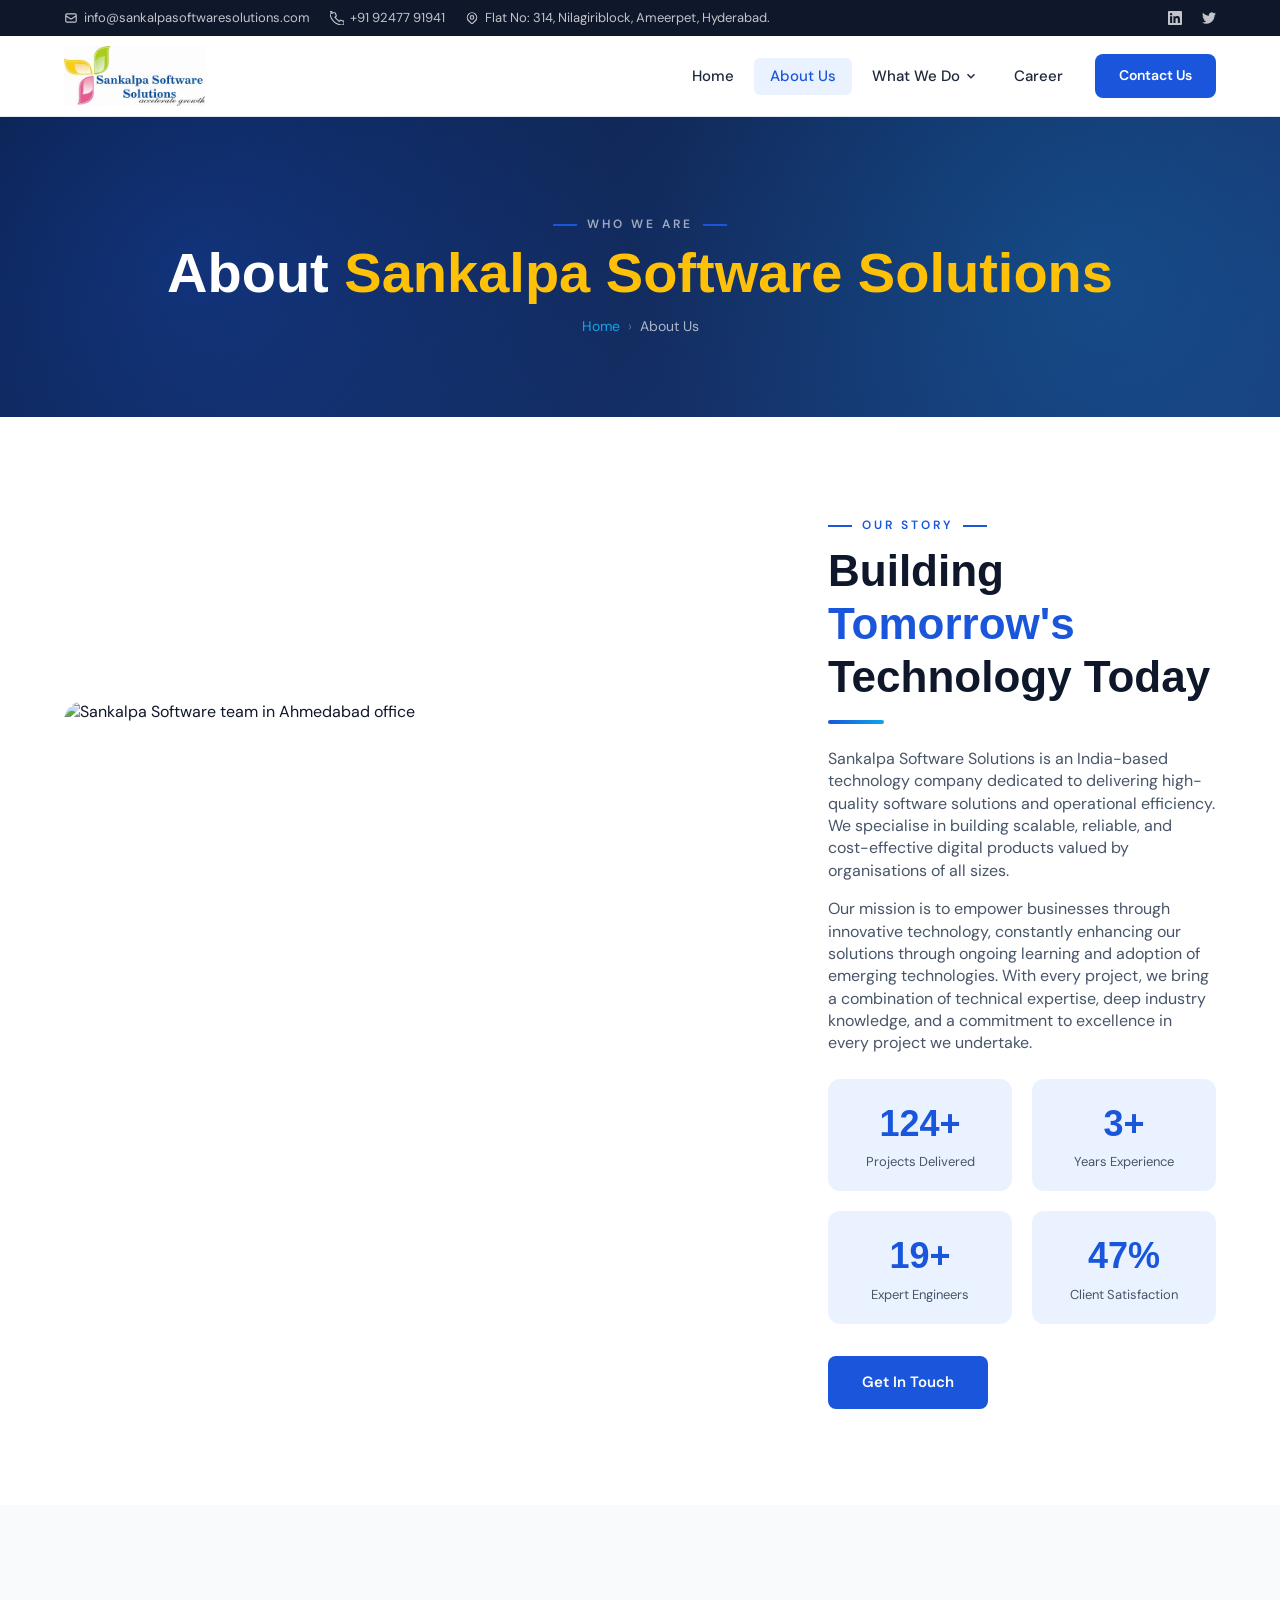
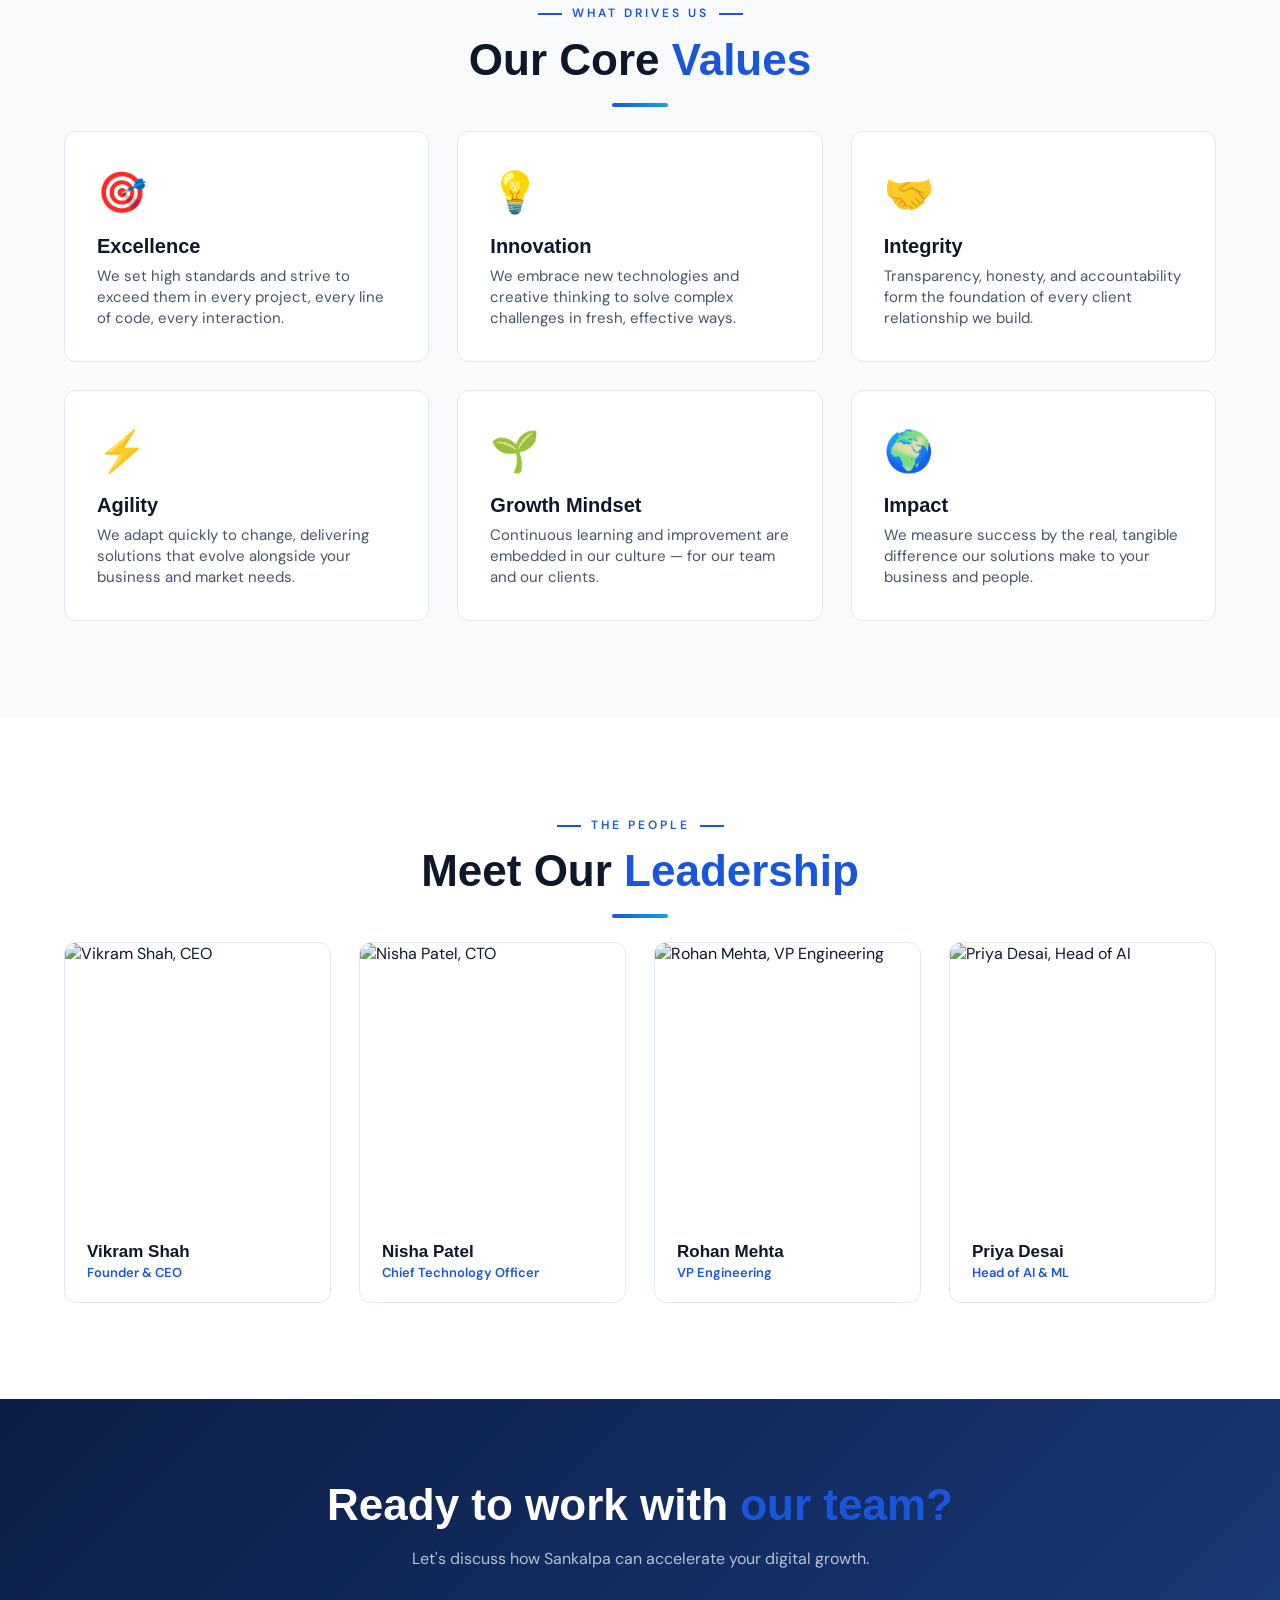
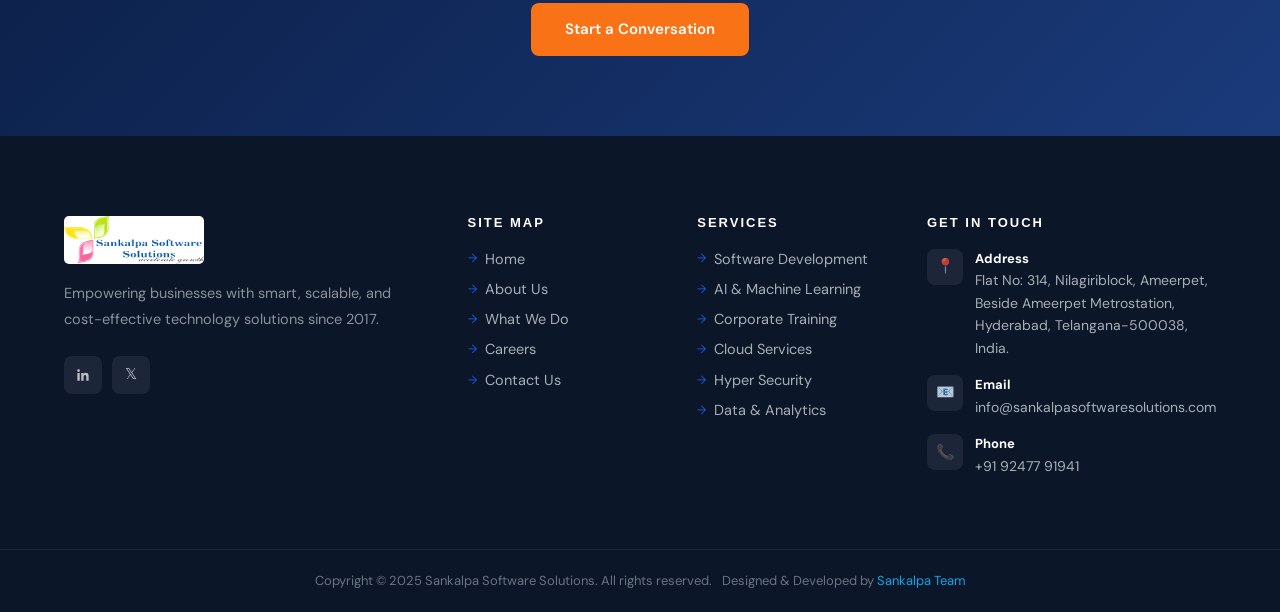
==== commit fd746572: "some small text changes likes address some small text changes likes address" ====
--- a/pages/about.html
+++ b/pages/about.html
@@ -24,8 +24,8 @@
         <span class="topbar-item">
         <svg width="14" height="14" fill="none" stroke="currentColor" stroke-width="2" viewBox="0 0 24 24" aria-hidden="true">
           <path d="M17.657 16.657L13.414 20.9a1.998 1.998 0 01-2.827 0l-4.244-4.243a8 8 0 1111.314 0z"/><circle cx="12" cy="11" r="3"/></svg>
-        Flat No: 304, Nilagiriblock, Ameerpet, Hyderabad.
-        <!--  Flat No: 304, Nilagiriblock, Ameerpet, Beside Ameerpet Metrostation, Hyderabad, Telangana-500038. -->
+        Flat No: 314, Nilagiriblock, Ameerpet, Hyderabad.
+        <!--  Flat No: 314, Nilagiriblock, Ameerpet, Beside Ameerpet Metrostation, Hyderabad, Telangana-500038. -->
       </span>
     </div>
     <div class="topbar-right">
@@ -125,7 +125,7 @@
 <!-- VALUES -->
 <section class="section" style="background:var(--bg);" aria-labelledby="values-heading">
   <div class="container">
-    <div class="section-header center reveal">
+     <div class="container text-center reveal">
       <p class="section-label">What Drives Us</p>
       <h2 id="values-heading" class="section-title">Our Core <span>Values</span></h2>
       <div class="divider center"></div>
@@ -168,7 +168,7 @@
 <!-- TEAM -->
 <section class="section" aria-labelledby="team-heading">
   <div class="container">
-    <div class="section-header center reveal">
+     <div class="container text-center reveal">
       <p class="section-label">The People</p>
       <h2 id="team-heading" class="section-title">Meet Our <span>Leadership</span></h2>
       <div class="divider center"></div>
@@ -278,7 +278,7 @@
             <div class="footer-contact-icon" aria-hidden="true">📍</div>
             <div class="footer-contact-text">
               <strong>Address</strong>
-              Flat No: 304, Nilagiriblock, Ameerpet, Beside Ameerpet Metrostation, Hyderabad, Telangana-500038, India.
+              Flat No: 314, Nilagiriblock, Ameerpet, Beside Ameerpet Metrostation, Hyderabad, Telangana-500038, India.
             </div>
           </div>
           <div class="footer-contact-item">
--- a/css/style.css
+++ b/css/style.css
@@ -47,7 +47,7 @@
   font-family: var(--font-body);
   color: var(--dark);
   background: var(--white);
-  line-height: 1.0;
+  line-height: 1.4;
   overflow-x: hidden;
 }
 img { max-width: 100%; height: auto; display: block; }
@@ -121,7 +121,8 @@
   text-align: center;
   margin: 0 auto;
 }
-.section-header { margin-bottom: 56px; }
+.section-header { margin-bottom: 56px;     position: relative; text-align: center;
+    z-index: 1; }
 .section-header.center { text-align: center; }
 .section-header.center .section-subtitle { margin: 0 auto; }
 .section-header.center .section-label::before { display: none; }
@@ -878,7 +879,11 @@
 .perk-label { font-size: 13px; font-weight: 600; color: var(--dark); }
 
 /* ─── TESTIMONIALS ─── */
-.testimonials-section { background: var(--bg); }
+.testimonials-section { 
+  /* background: var(--bg);  */
+  background-color: #e9f2ff !important;
+  border: 1px !important;
+}
 .testimonials-slider-wrap { overflow: hidden; }
 .testimonials-track {
   display: flex;
